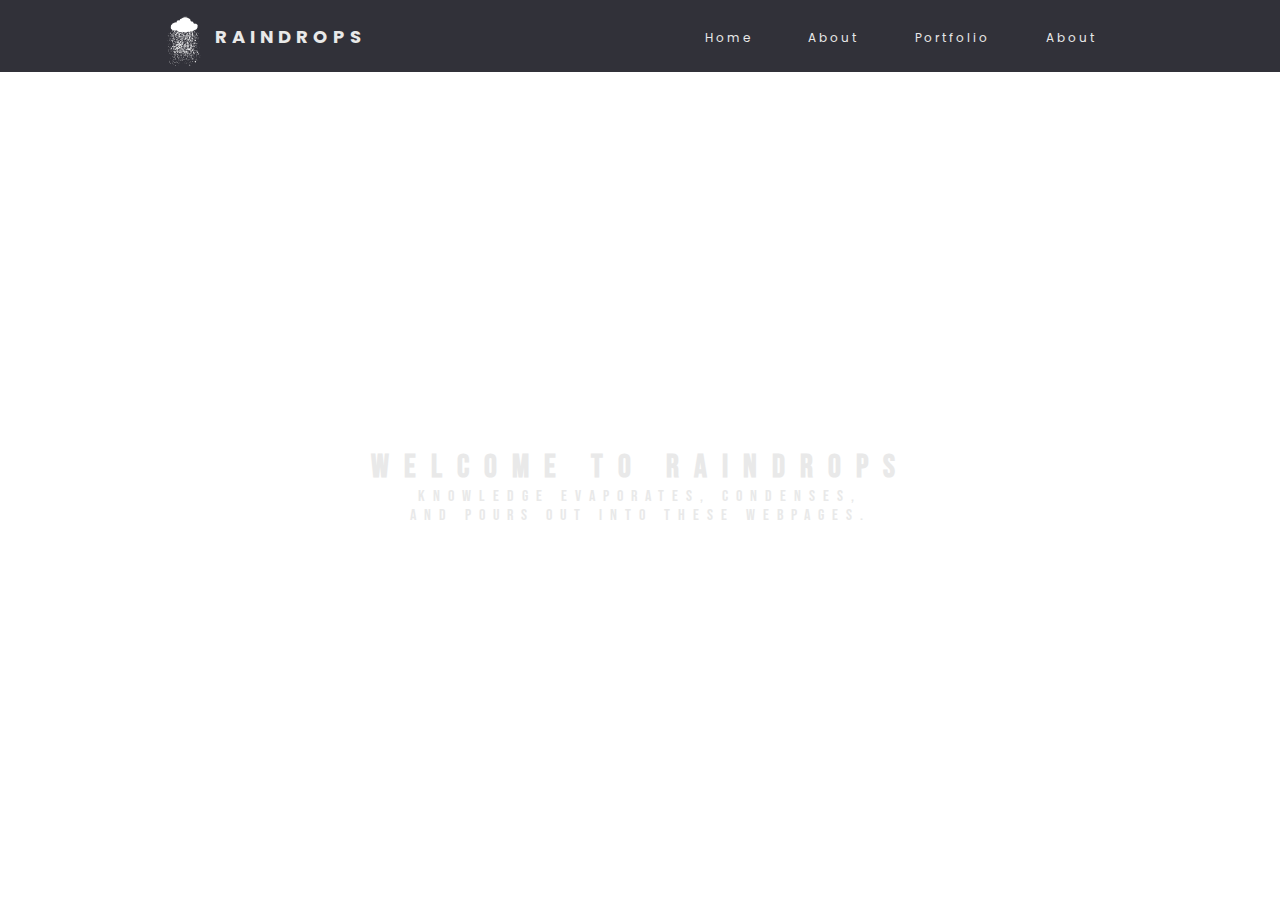
==== index.html @ a64c2dbc "update: context" ====
<!DOCTYPE html>
<html lang="en">

<head>
    <meta charset="UTF-8">
    <meta http-equiv="X-UA-Compatible" content="IE=edge">
    <meta name="viewport" content="width=device-width, initial-scale=1.0">
    <link href="https://fonts.googleapis.com/css2?family=Poppins:wght@300&family=Raleway:wght@300&display=swap" rel="stylesheet">
    <link href="https://fonts.googleapis.com/css2?family=Bebas+Neue&family=Poppins:wght@300&family=Raleway:wght@300&display=swap" rel="stylesheet">
    <link rel="stylesheet" href="css/style.css">
    <title>Home</title>
</head>

<body>
    <nav>
        <div class="logo">
            <img class="img-logo" src="images/logo.png" alt="Raindrop's logo">
            <h4>raindrops</h4>
        </div>
        
        <ul class="nav-links">
            <li><a href="#">Home</a></li>
            <li><a href="#">About</a></li>
            <li><a href="#">Portfolio</a></li>
            <li><a href="#">About</a></li>
        </ul>

        <div class="burger">
            <div class="line1"></div>
            <div class="line2"></div>
            <div class="line3"></div>
        </div>
    </nav>

    <div class="bg">
        <div class="context">
            <h1>Welcome to raindrops</h1>
            <p>knowledge evaporates, condenses, <br> and pours out into these webpages.</p>
        </div>
    </div>

    <script src="js/app.js"></script>
</body>
</html>
---- css/style.css ----
* {
    margin: 0px;
    padding: 0px;
    box-sizing: border-box;
}
body {
    background-color: white;
}

nav {
    display: flex;    
    justify-content: space-around;
    align-items: center;
    min-height: 8vh;
    background-color: #313139;
    font-family: 'Poppins', sans-serif;
}
.logo {
    color: rgb(233, 233, 233);
    text-transform: uppercase;
    letter-spacing: 5px;
    font-size: 18px;
    display: flex;    
    align-items: center;    
}
.img-logo {
    width: 60px;
    /* padding: 10px; */
}
.nav-links {
    display: flex;    
    justify-content: space-around;
    width: 35%;
}
.nav-links li {
    list-style: none;
}
.nav-links a {    
    color: rgb(233, 233, 233);
    text-decoration: none;
    letter-spacing: 3px;
    font-size: 12px;
}

.burger {
    display: none;
}

.burger div{
    width: 25px;
    height: 3px;
    margin: 5px;
    background-color: rgb(233, 233, 233);
    transition: all 0.3s ease;
}

.bg {
    background-image: url('https://images.unsplash.com/photo-1453728013993-6d66e9c9123a?ixlib=rb-1.2.1&ixid=MnwxMjA3fDB8MHxzZWFyY2h8M3x8Zm9jdXN8ZW58MHx8MHx8&w=1000&q=80');
    width: 100%;
    min-height: 92vh;
    background-repeat: no-repeat;
    background-position: center;
    background-size: cover;  
    
    display: grid;
    justify-content: center;
    align-items: center;
}
.context {
    color: rgb(233, 233, 233);
    font-family: 'Bebas Neue', cursive;
}
.context p, .context h1 {
    text-align: center;
}
.context h1 {
    letter-spacing: 15px;
}
.context p {
    letter-spacing: 8px;
}


@media screen and (max-width: 1024px) {
    .nav-links {
        width: 50%;
    }
}


@media screen and (max-width: 768px) {
    body {
        overflow-x: hidden;
    }
    .nav-links {
        position: absolute;
        right: 0;
        height: 92vh;
        top: 8vh;
        background-color: #313139;
        display: none;
        flex-direction: column;
        align-items: center;
        width: 100%;
        transform: translateX(100%);
        transition: all 0.5s ease-in;
    }
    .nav-links li {
        opacity: 0;
    }
    .burger {
        display: block;
        cursor: pointer;
    }
    
}

@media screen and  (max-width: 307px) {
    .context h1 {
        font-size: 23px;
        letter-spacing: 5px;
    }
    .context p {
        font-size: 13px;
        letter-spacing: 3px;
    }
}

.nav-active {
    transform: translateX(0%);
    display: flex;
}

@keyframes navLinkFade {
    from {
        opacity: 0;
        transform: translateX(100px);
    }
    to {
        opacity: 1;
        transform: translateX(0px);
    }
}

.toggle .line1 {
    transform: rotate(-45deg) translate(-5px, 6px);
}
.toggle .line2 {
    opacity: 0;
}
.toggle .line3 {
    transform: rotate(45deg) translate(-5px, -6px);
}
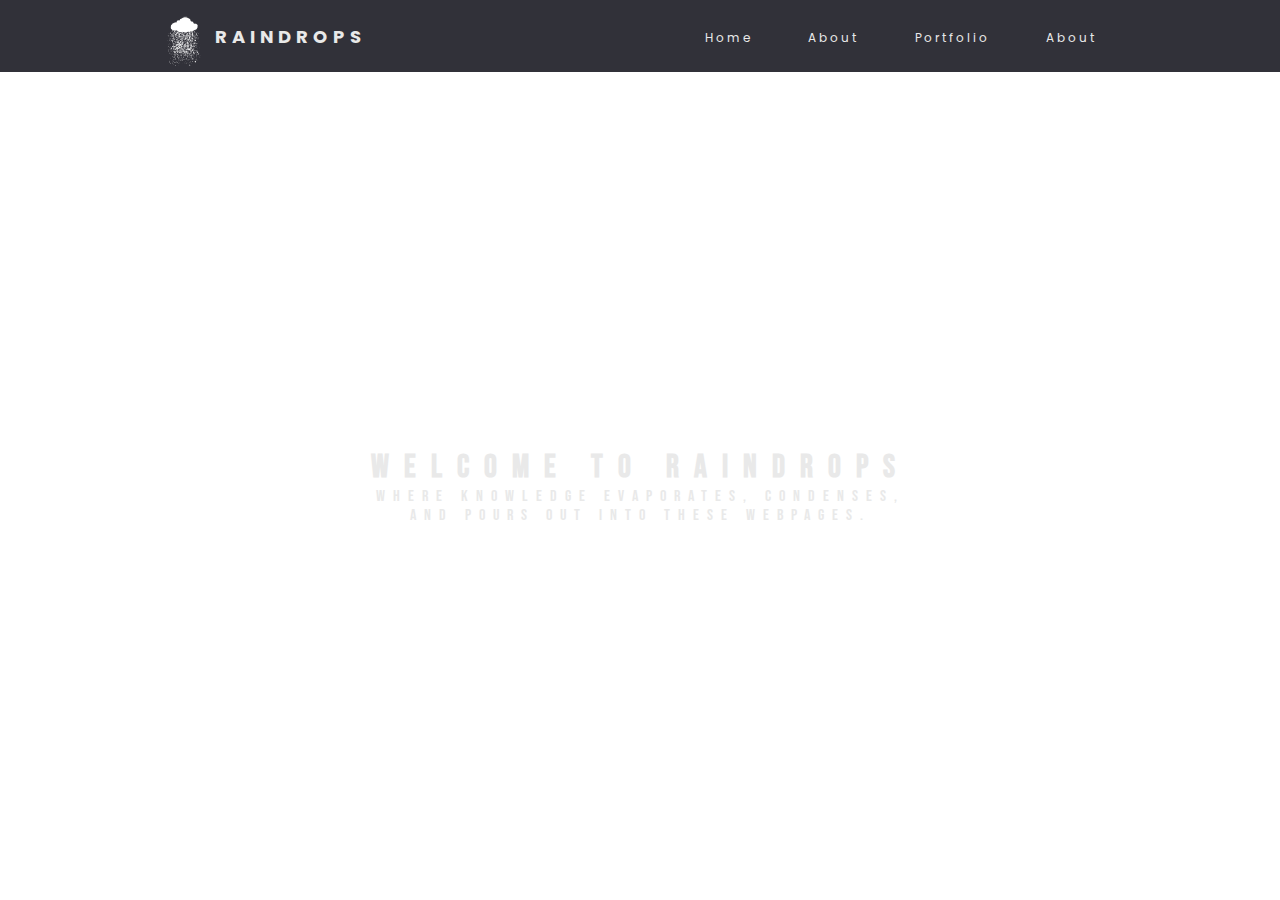
==== commit 85f76037: "added word" ====
--- a/index.html
+++ b/index.html
@@ -35,7 +35,7 @@
     <div class="bg">
         <div class="context">
             <h1>Welcome to raindrops</h1>
-            <p>knowledge evaporates, condenses, <br> and pours out into these webpages.</p>
+            <p>where knowledge evaporates, condenses, <br> and pours out into these webpages.</p>
         </div>
     </div>
 
--- a/css/style.css
+++ b/css/style.css
@@ -115,7 +115,7 @@
     
 }
 
-@media screen and  (max-width: 307px) {
+@media screen and  (max-width: 550px) {
     .context h1 {
         font-size: 23px;
         letter-spacing: 5px;
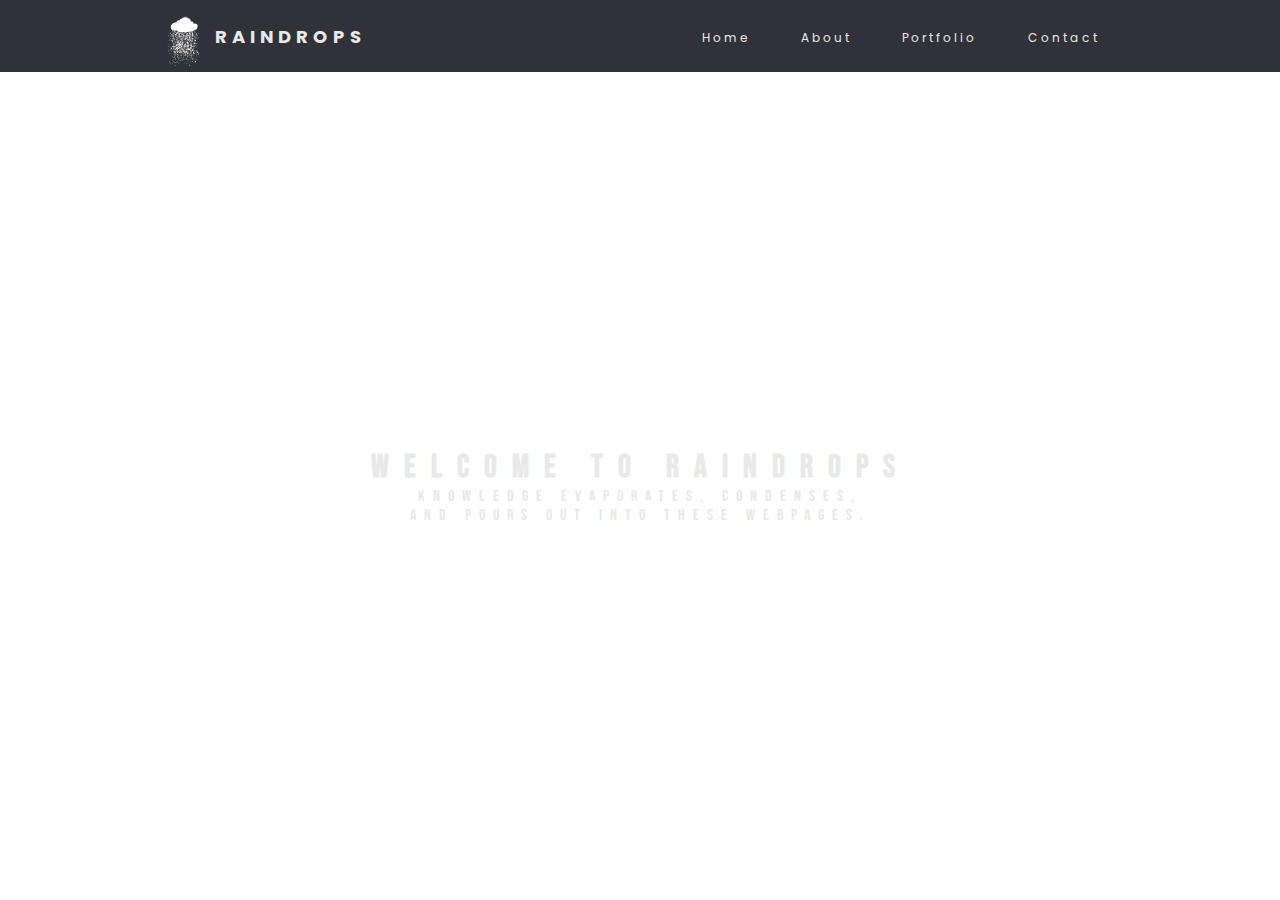
==== commit dab16b4b: "minor update" ====
--- a/index.html
+++ b/index.html
@@ -22,7 +22,7 @@
             <li><a href="#">Home</a></li>
             <li><a href="#">About</a></li>
             <li><a href="#">Portfolio</a></li>
-            <li><a href="#">About</a></li>
+            <li><a href="#">Contact</a></li>
         </ul>
 
         <div class="burger">
@@ -35,7 +35,7 @@
     <div class="bg">
         <div class="context">
             <h1>Welcome to raindrops</h1>
-            <p>where knowledge evaporates, condenses, <br> and pours out into these webpages.</p>
+            <p>knowledge evaporates, condenses, <br> and pours out into these webpages.</p>
         </div>
     </div>
 
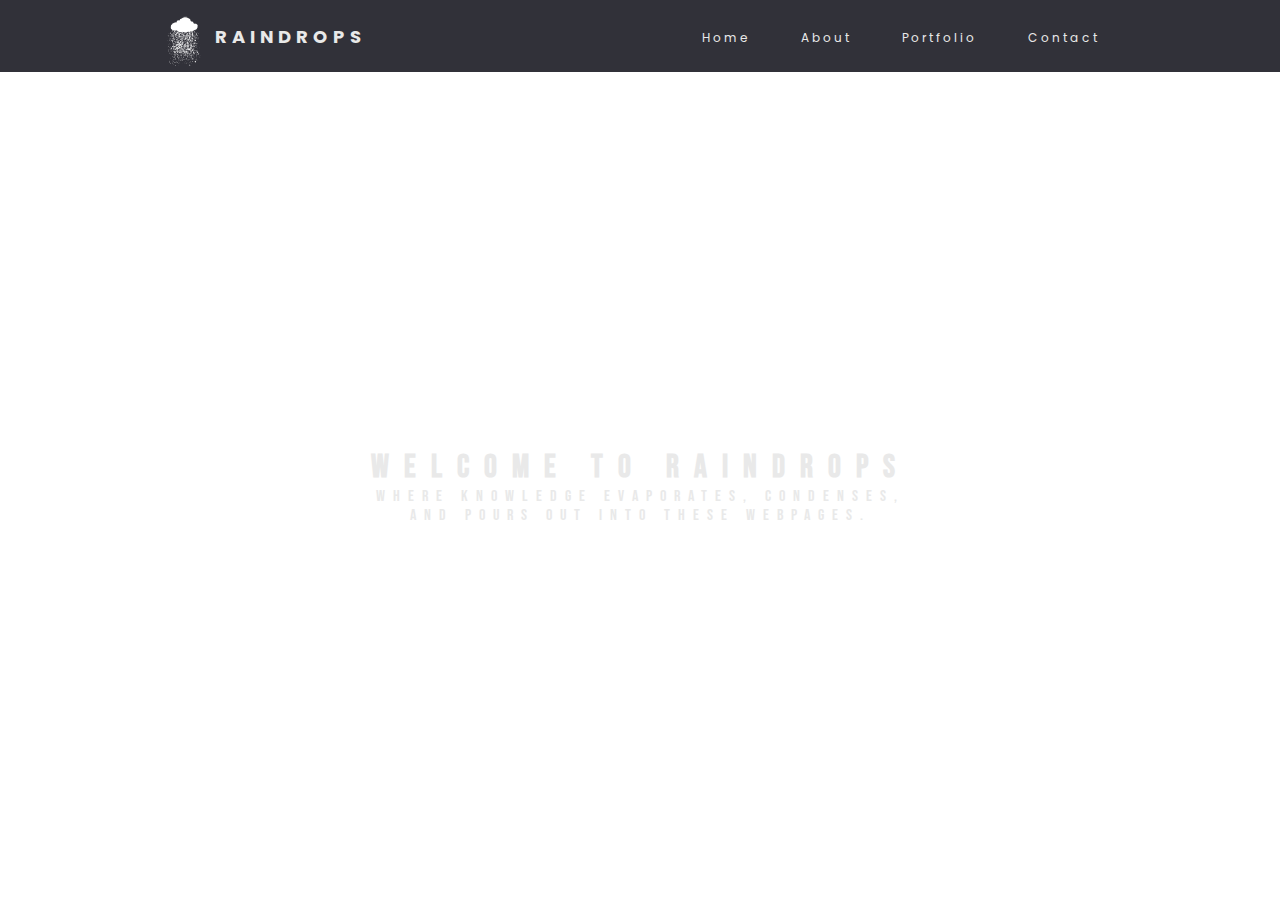
==== commit 0a7f293b: "Merge branch 'main' of https://github.com/yboweb/yboweb.github.io" ====
--- a/index.html
+++ b/index.html
@@ -35,7 +35,7 @@
     <div class="bg">
         <div class="context">
             <h1>Welcome to raindrops</h1>
-            <p>knowledge evaporates, condenses, <br> and pours out into these webpages.</p>
+            <p>where knowledge evaporates, condenses, <br> and pours out into these webpages.</p>
         </div>
     </div>
 
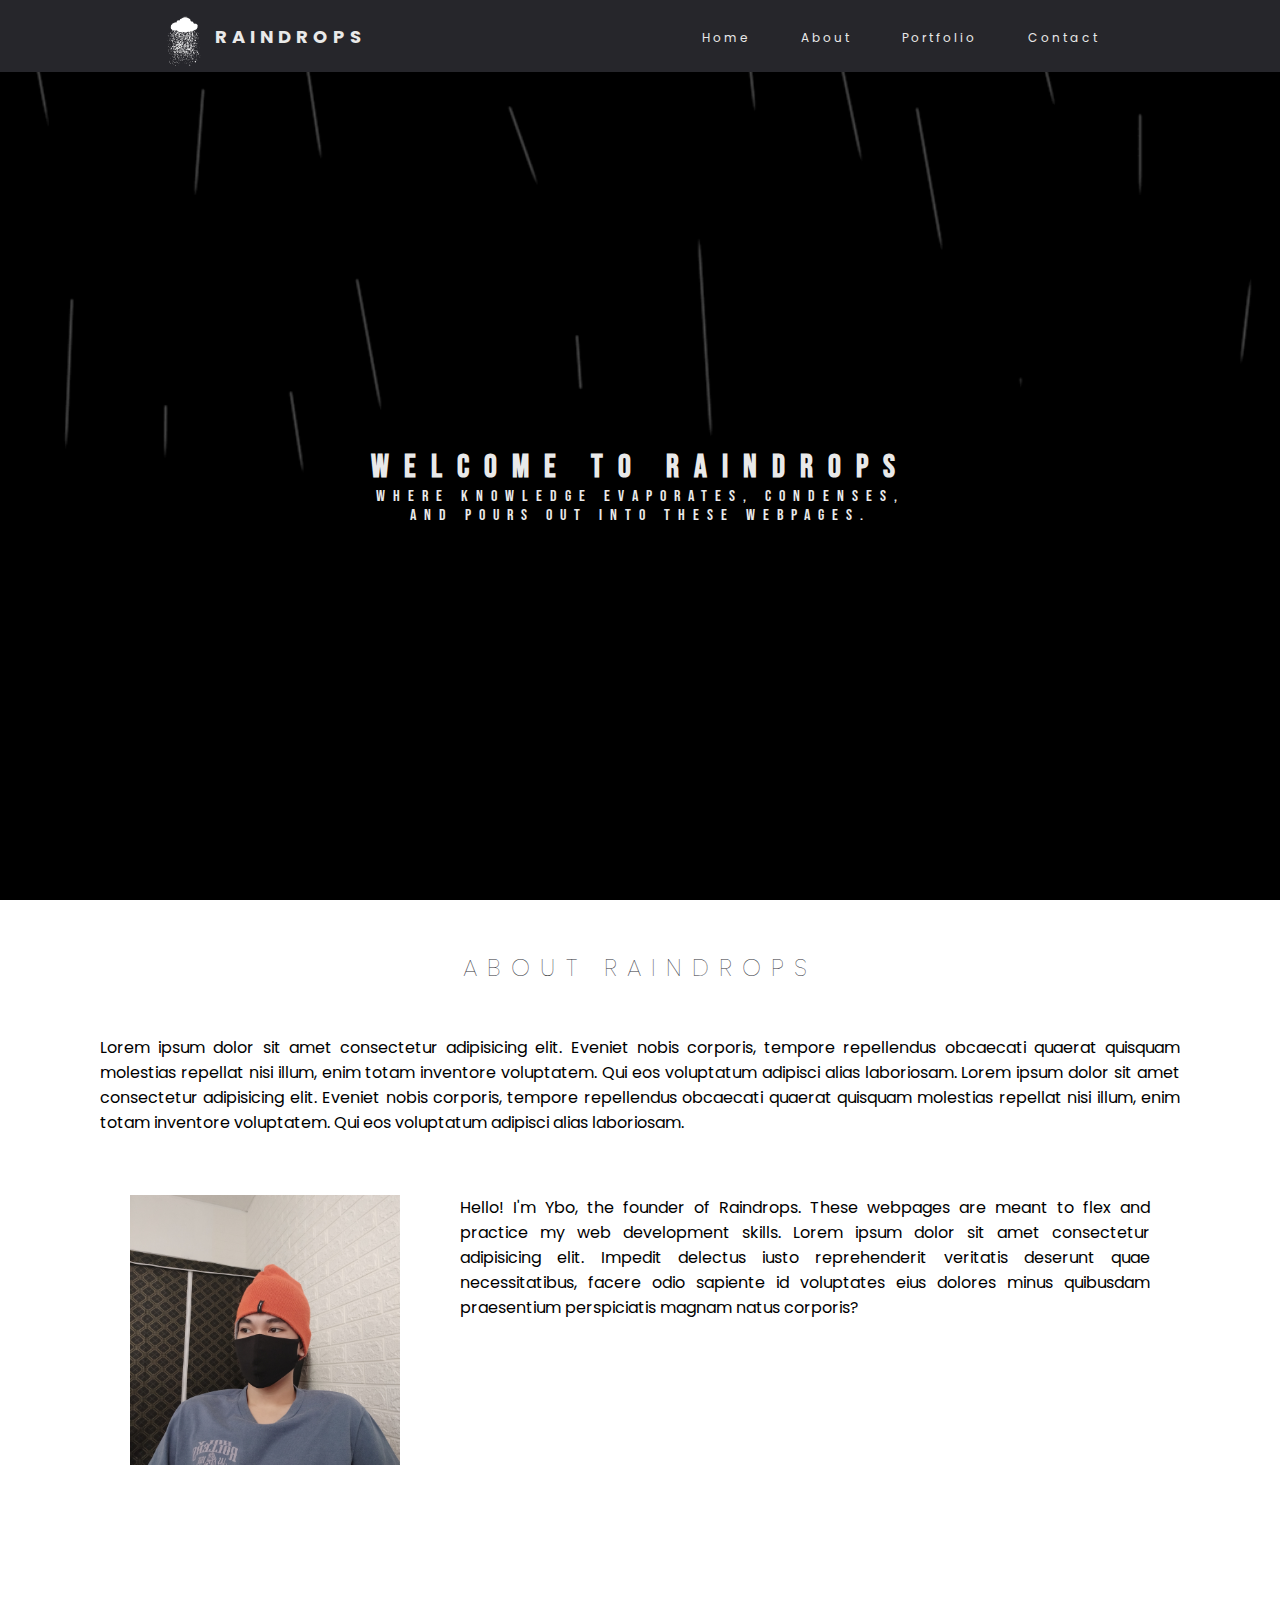
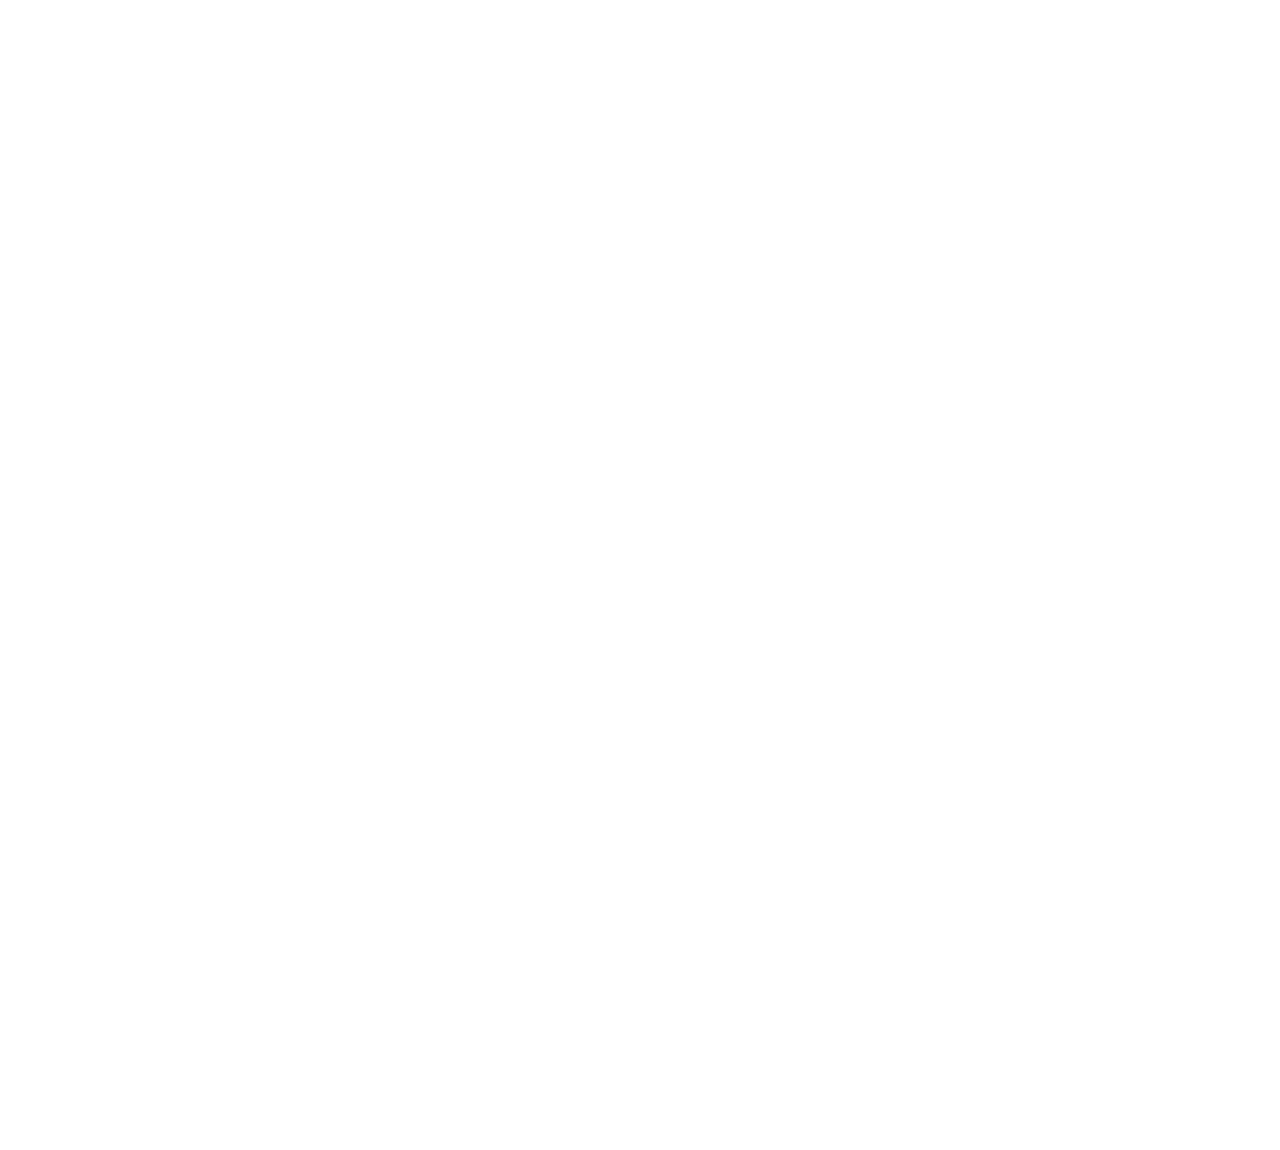
==== commit 98a39b2c: "about block implemented" ====
--- a/index.html
+++ b/index.html
@@ -19,10 +19,10 @@
         </div>
         
         <ul class="nav-links">
-            <li><a href="#">Home</a></li>
-            <li><a href="#">About</a></li>
-            <li><a href="#">Portfolio</a></li>
-            <li><a href="#">Contact</a></li>
+            <li><a href="#home">Home</a></li>
+            <li><a href="#about">About</a></li>
+            <li><a href="#portfolio">Portfolio</a></li>
+            <li><a href="#contact">Contact</a></li>
         </ul>
 
         <div class="burger">
@@ -31,14 +31,38 @@
             <div class="line3"></div>
         </div>
     </nav>
-
-    <div class="bg">
-        <div class="context">
+    
+    <div class="parallax home">
+        <div class="context-home">
             <h1>Welcome to raindrops</h1>
             <p>where knowledge evaporates, condenses, <br> and pours out into these webpages.</p>
         </div>
     </div>
 
+    <div class="about">
+        <div class="context-about">
+            <h2>about raindrops</h2>
+            <div class="context-about-div1">
+                <p>
+                    Lorem ipsum dolor sit amet consectetur adipisicing elit. Eveniet nobis corporis, tempore repellendus obcaecati quaerat quisquam molestias repellat nisi illum, enim totam inventore voluptatem. Qui eos voluptatum adipisci alias laboriosam.
+                    Lorem ipsum dolor sit amet consectetur adipisicing elit. Eveniet nobis corporis, tempore repellendus obcaecati quaerat quisquam molestias repellat nisi illum, enim totam inventore voluptatem. Qui eos voluptatum adipisci alias laboriosam.
+                </p>
+            </div>
+            <div class="context-about-div2">
+                <img src="images/ybo.jpg" alt="">
+                <p>
+                    Hello! I'm Ybo, the founder of Raindrops. These webpages are meant to flex and practice my web development skills.
+                    Lorem ipsum dolor sit amet consectetur adipisicing elit. Impedit delectus iusto reprehenderit veritatis deserunt quae necessitatibus, facere odio sapiente id voluptates eius dolores minus quibusdam praesentium perspiciatis magnam natus corporis?
+                </p>
+            </div>
+        </div>
+    </div>
+
+    <div class="portfolio">
+        <div class="parallax p-image"></div>
+    </div>
+
+
     <script src="js/app.js"></script>
 </body>
 </html>
--- a/css/style.css
+++ b/css/style.css
@@ -12,7 +12,7 @@
     justify-content: space-around;
     align-items: center;
     min-height: 8vh;
-    background-color: #313139;
+    background-color: #26262b;
     font-family: 'Poppins', sans-serif;
 }
 .logo {
@@ -25,7 +25,6 @@
 }
 .img-logo {
     width: 60px;
-    /* padding: 10px; */
 }
 .nav-links {
     display: flex;    
@@ -54,36 +53,99 @@
     transition: all 0.3s ease;
 }
 
-.bg {
-    background-image: url('https://images.unsplash.com/photo-1453728013993-6d66e9c9123a?ixlib=rb-1.2.1&ixid=MnwxMjA3fDB8MHxzZWFyY2h8M3x8Zm9jdXN8ZW58MHx8MHx8&w=1000&q=80');
-    width: 100%;
-    min-height: 92vh;
+.parallax {
     background-repeat: no-repeat;
     background-position: center;
     background-size: cover;  
+    background-attachment: fixed;
+}
+
+
+.home {
+    background-image: url(../images/raining.gif);
+    min-height: 92vh;
     
     display: grid;
     justify-content: center;
     align-items: center;
 }
-.context {
+.context-home {
     color: rgb(233, 233, 233);
     font-family: 'Bebas Neue', cursive;
 }
-.context p, .context h1 {
+.context-home p, .context-home h1 {
     text-align: center;
-}
-.context h1 {
+    text-shadow: 0 1px 0 rgba(0, 0, 0, 0.4);
+}
+.context-home h1 {
     letter-spacing: 15px;
 }
-.context p {
+.context-home p {
     letter-spacing: 8px;
+}
+
+
+.about {
+    min-height: 100vh;
+    font-family: 'Poppins', sans-serif;
+}
+.context-about h2 {
+    letter-spacing: 10px;
+    font-weight: 100;
+    text-transform: uppercase;
+    margin: 50px;
+    color: #313139;
+    text-align: center;
+}
+.context-about div {
+    margin: 10px 400px 30px 400px;
+    text-align: justify;
+
+    display: flex;
+    justify-content: space-around;
+}
+.context-about-div2 img{
+    height: 30vh;
+}
+.context-about-div2 img, .context-about-div2 p {
+    margin: 30px;
+}
+
+
+.portfolio {
+    min-height: 100vh;
+}
+.portfolio .p-image {
+    background-image: url(../images/ybo.jpg);
+    min-height: 30vh;
+
+}
+
+
+@media screen and  (max-width: 1500px) {
+    .context-about div {
+        margin: 10px 250px 30px 250px;
+    }
+}
+
+
+@media screen and (max-width: 1280px) {
+    .context-about div {
+        margin: 10px 100px 30px 100px;
+    }
 }
 
 
 @media screen and (max-width: 1024px) {
     .nav-links {
         width: 50%;
+    }
+}
+
+
+@media screen and (max-width: 900px) {
+    .context-about div {
+        margin: 10px 50px 10px 50px;
     }
 }
 
@@ -112,19 +174,34 @@
         display: block;
         cursor: pointer;
     }
-    
-}
+
+    .context-about div {
+        display: grid;
+        justify-content: center;
+    }
+    .about .context-about-div1{
+        display: none;
+    }
+
+    .context-about-div2 img{
+        display: block;
+        margin-left: auto;
+        margin-right: auto;
+    }
+}
+
 
 @media screen and  (max-width: 550px) {
-    .context h1 {
+    .context-home h1 {
         font-size: 23px;
         letter-spacing: 5px;
     }
-    .context p {
+    .context-home p {
         font-size: 13px;
         letter-spacing: 3px;
     }
 }
+
 
 .nav-active {
     transform: translateX(0%);
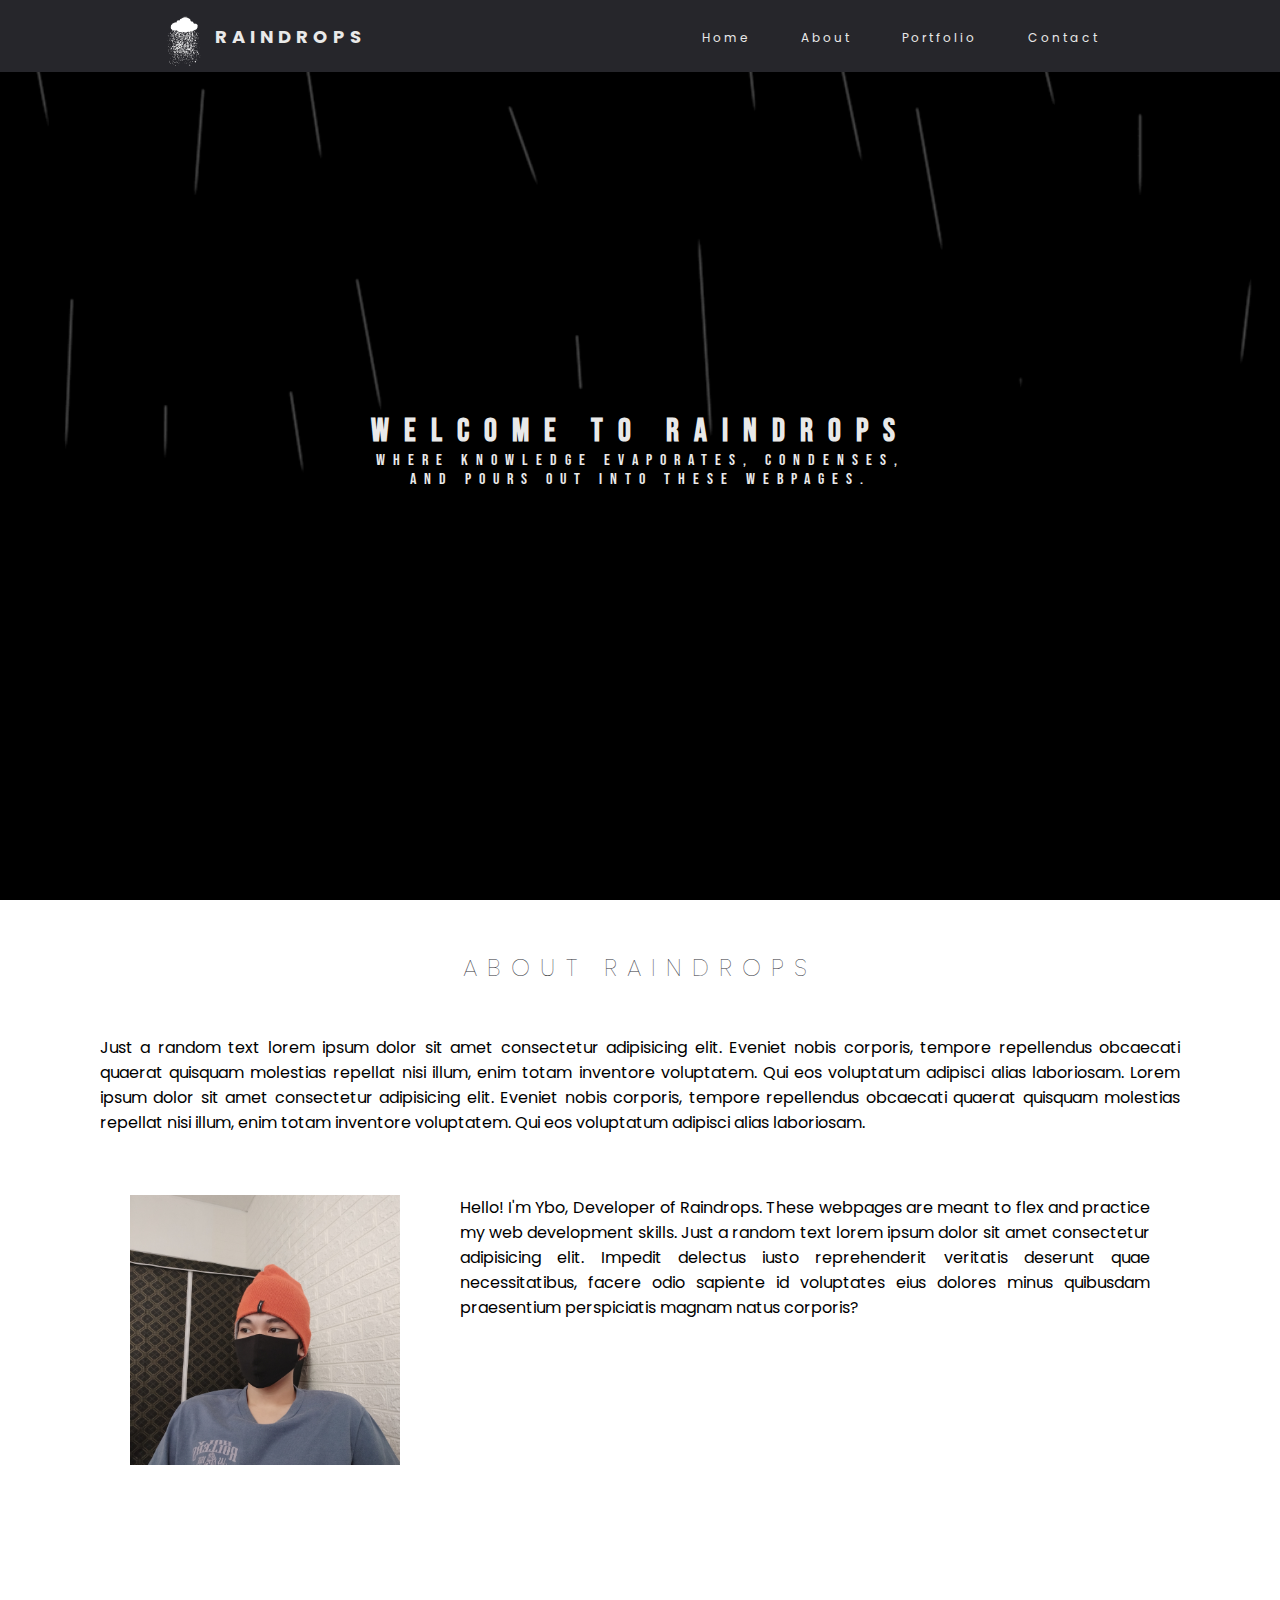
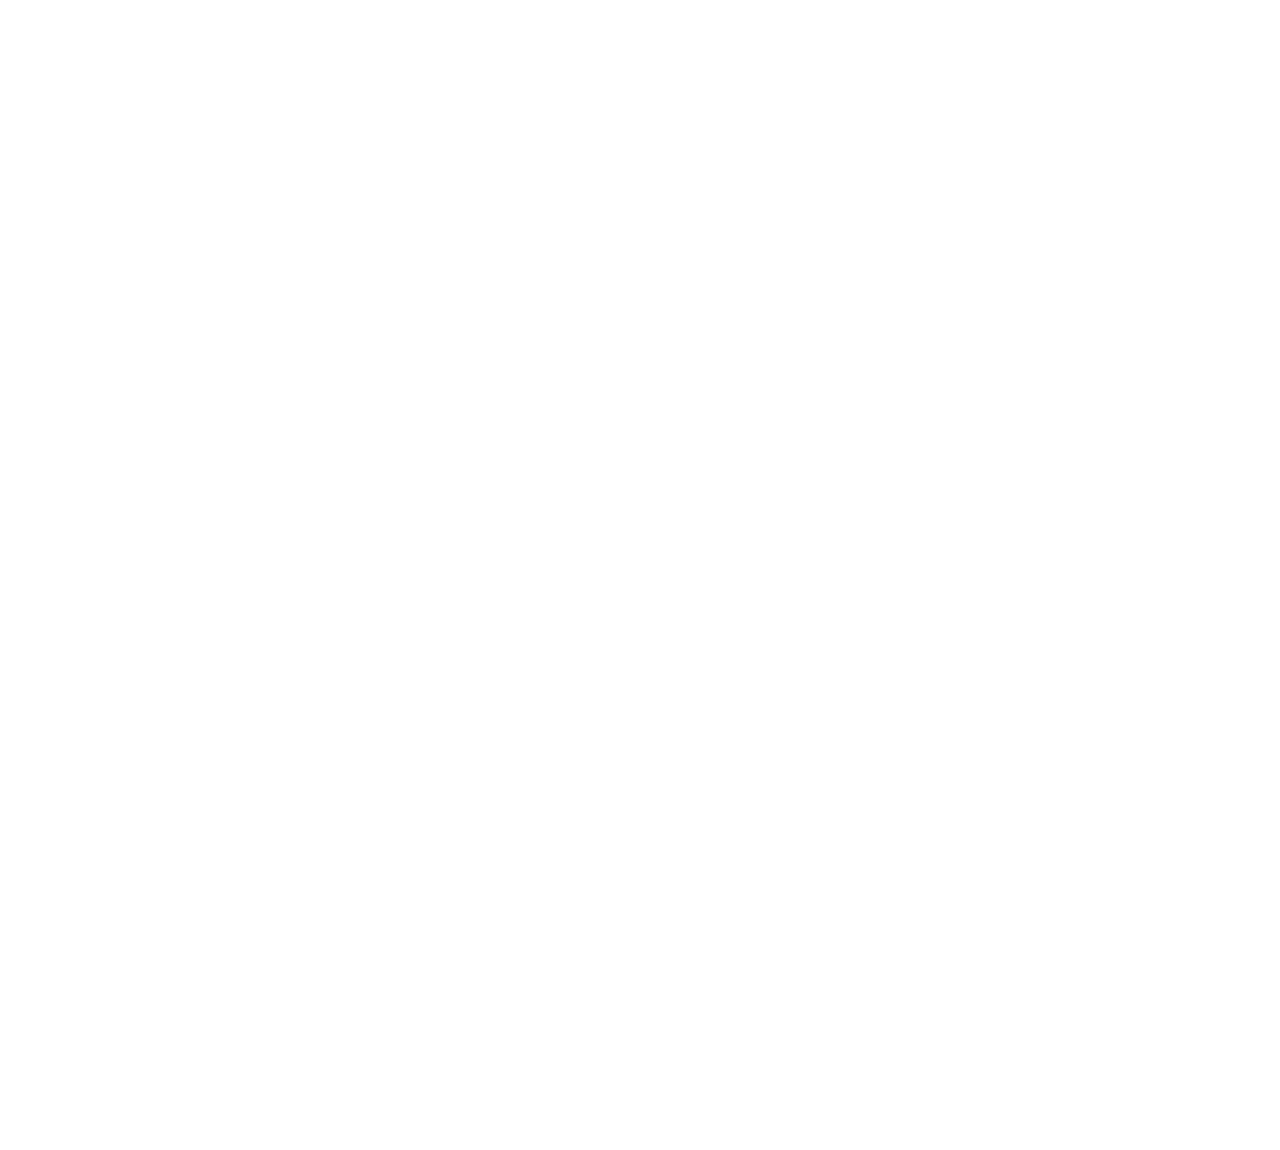
==== commit 461ad630: "update" ====
--- a/index.html
+++ b/index.html
@@ -8,6 +8,7 @@
     <link href="https://fonts.googleapis.com/css2?family=Poppins:wght@300&family=Raleway:wght@300&display=swap" rel="stylesheet">
     <link href="https://fonts.googleapis.com/css2?family=Bebas+Neue&family=Poppins:wght@300&family=Raleway:wght@300&display=swap" rel="stylesheet">
     <link rel="stylesheet" href="css/style.css">
+    <link rel="icon" type="image/x-icon" href="images/ybo-logo.png">
     <title>Home</title>
 </head>
 
@@ -32,33 +33,33 @@
         </div>
     </nav>
     
-    <div class="parallax home">
+    <div class="parallax home" id="home">
         <div class="context-home">
             <h1>Welcome to raindrops</h1>
             <p>where knowledge evaporates, condenses, <br> and pours out into these webpages.</p>
         </div>
     </div>
 
-    <div class="about">
+    <div class="about" id="about">
         <div class="context-about">
             <h2>about raindrops</h2>
             <div class="context-about-div1">
                 <p>
-                    Lorem ipsum dolor sit amet consectetur adipisicing elit. Eveniet nobis corporis, tempore repellendus obcaecati quaerat quisquam molestias repellat nisi illum, enim totam inventore voluptatem. Qui eos voluptatum adipisci alias laboriosam.
+                    Just a random text lorem ipsum dolor sit amet consectetur adipisicing elit. Eveniet nobis corporis, tempore repellendus obcaecati quaerat quisquam molestias repellat nisi illum, enim totam inventore voluptatem. Qui eos voluptatum adipisci alias laboriosam.
                     Lorem ipsum dolor sit amet consectetur adipisicing elit. Eveniet nobis corporis, tempore repellendus obcaecati quaerat quisquam molestias repellat nisi illum, enim totam inventore voluptatem. Qui eos voluptatum adipisci alias laboriosam.
                 </p>
             </div>
             <div class="context-about-div2">
-                <img src="images/ybo.jpg" alt="">
+                <img src="images/ybo.jpg" alt="ybo's image" title="ybo, developer of raindrops">
                 <p>
-                    Hello! I'm Ybo, the founder of Raindrops. These webpages are meant to flex and practice my web development skills.
-                    Lorem ipsum dolor sit amet consectetur adipisicing elit. Impedit delectus iusto reprehenderit veritatis deserunt quae necessitatibus, facere odio sapiente id voluptates eius dolores minus quibusdam praesentium perspiciatis magnam natus corporis?
+                    Hello! I'm Ybo, Developer of Raindrops. These webpages are meant to flex and practice my web development skills.
+                    Just a random text lorem ipsum dolor sit amet consectetur adipisicing elit. Impedit delectus iusto reprehenderit veritatis deserunt quae necessitatibus, facere odio sapiente id voluptates eius dolores minus quibusdam praesentium perspiciatis magnam natus corporis?
                 </p>
             </div>
         </div>
     </div>
 
-    <div class="portfolio">
+    <div class="portfolio" id="portfolio">        
         <div class="parallax p-image"></div>
     </div>
 
--- a/css/style.css
+++ b/css/style.css
@@ -14,6 +14,9 @@
     min-height: 8vh;
     background-color: #26262b;
     font-family: 'Poppins', sans-serif;
+
+    position: fixed;
+    width: 100%;
 }
 .logo {
     color: rgb(233, 233, 233);
@@ -63,7 +66,7 @@
 
 .home {
     background-image: url(../images/raining.gif);
-    min-height: 92vh;
+    min-height: 100vh;
     
     display: grid;
     justify-content: center;
@@ -227,4 +230,4 @@
 }
 .toggle .line3 {
     transform: rotate(45deg) translate(-5px, -6px);
-}+}
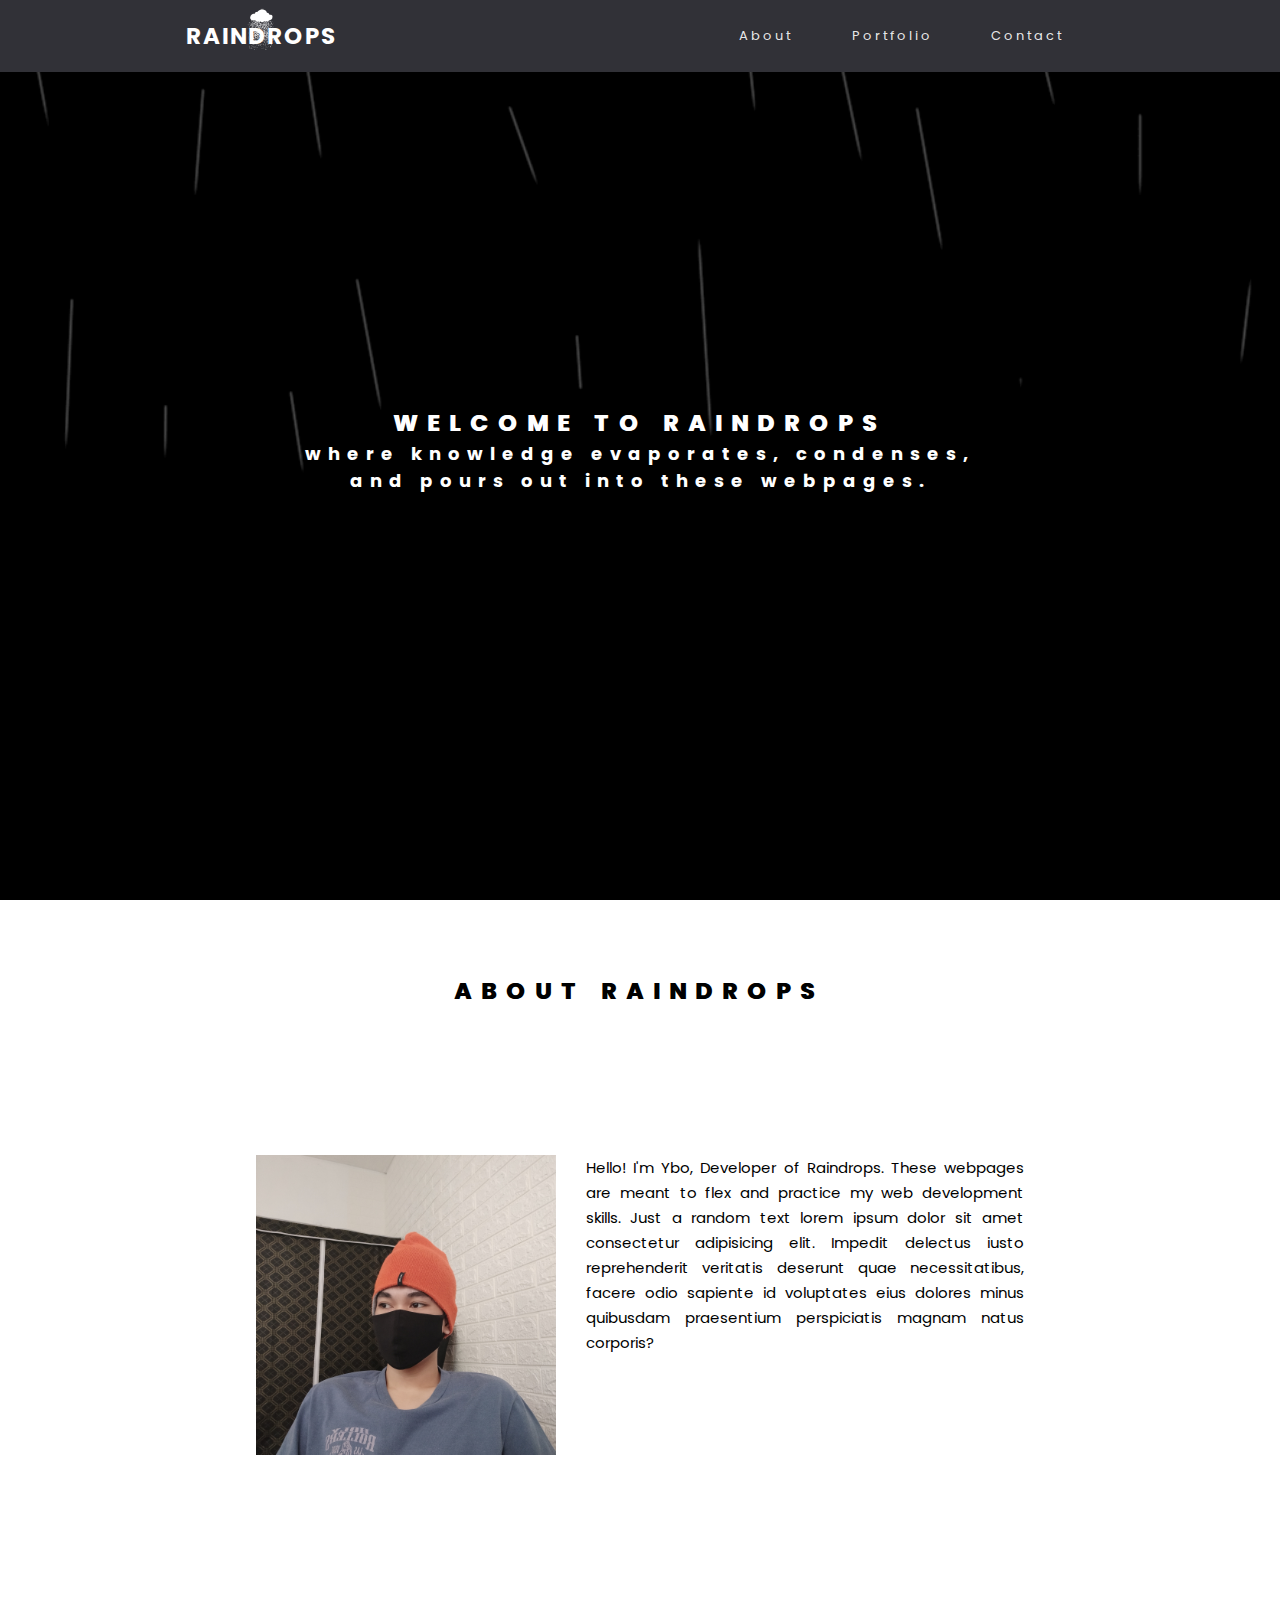
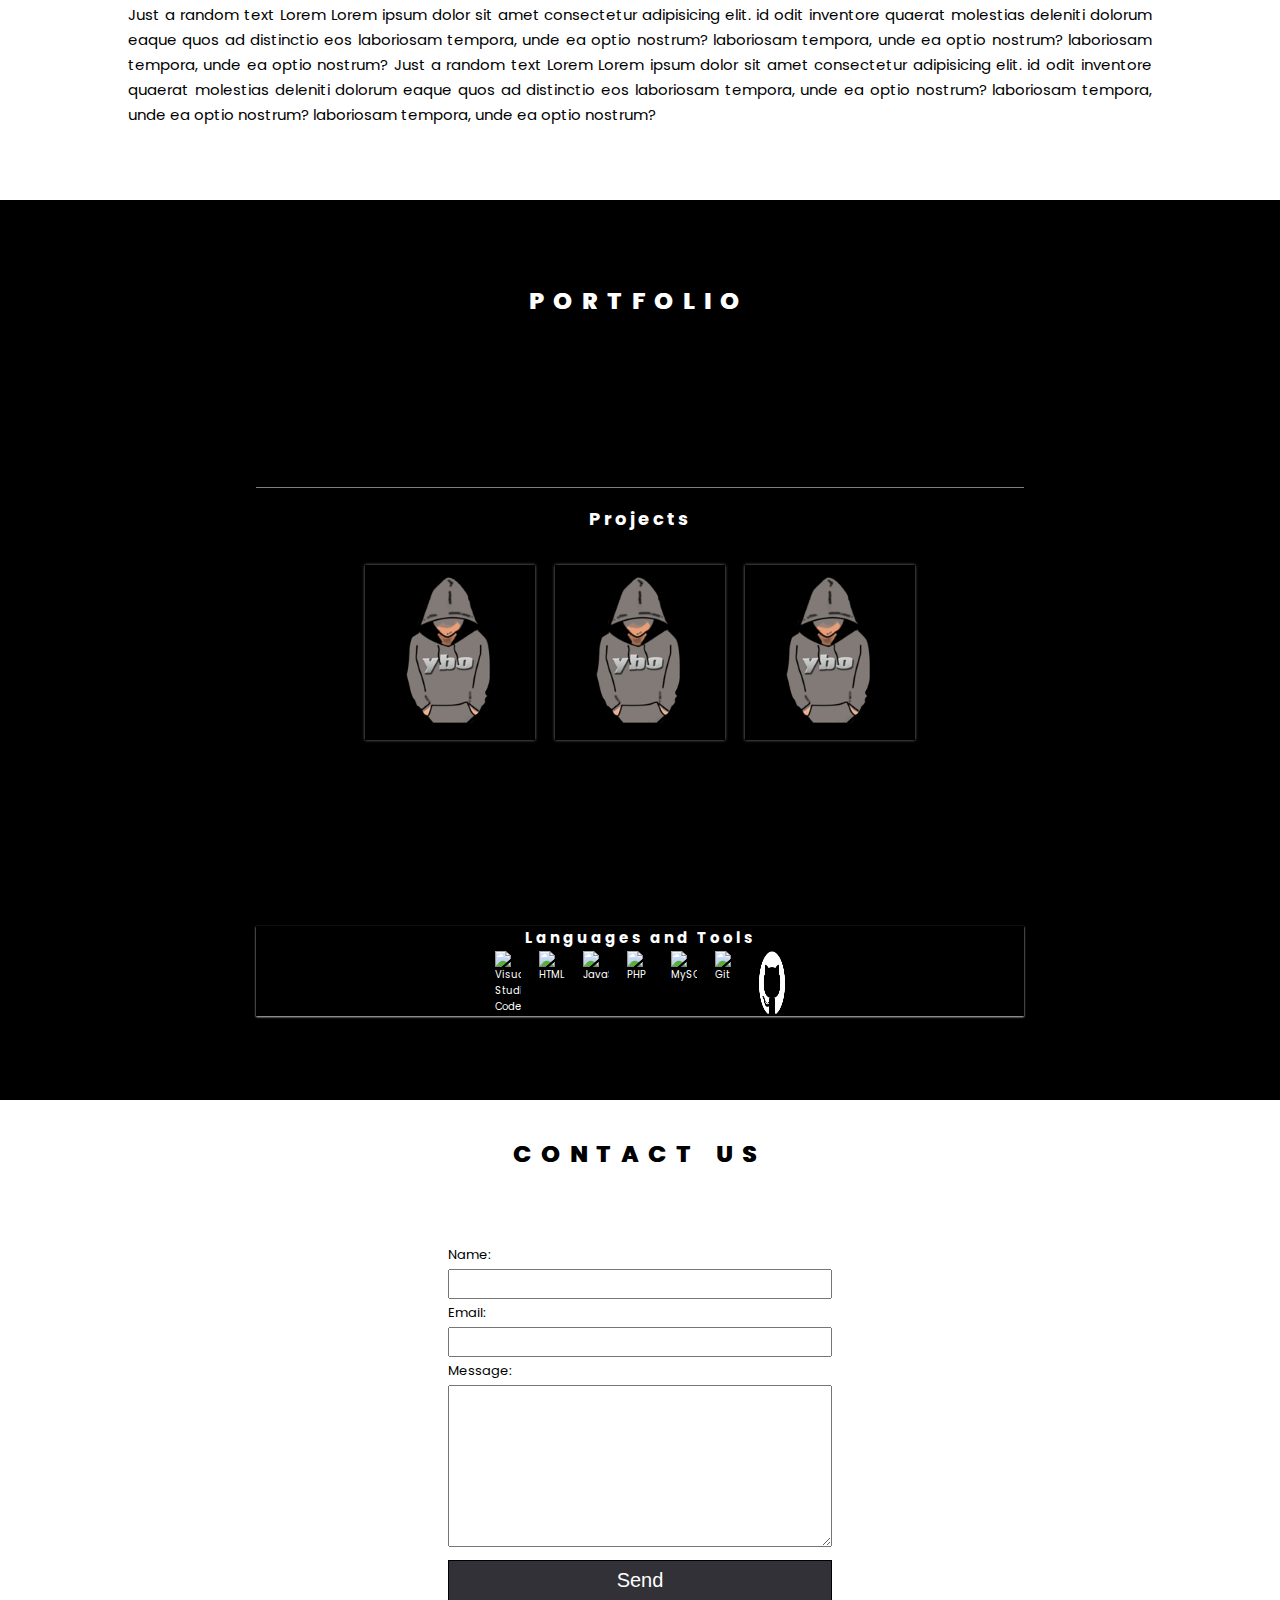
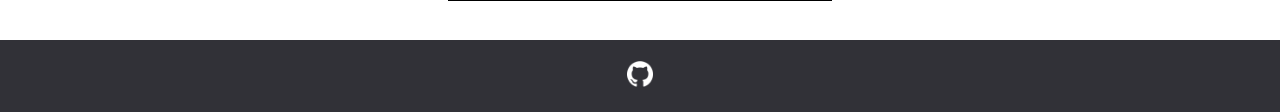
==== commit ac2891f2: "Big update" ====
--- a/index.html
+++ b/index.html
@@ -1,69 +1,128 @@
 <!DOCTYPE html>
-<html lang="en">
+<html lang="en-US">
+    <head>
+        <meta charset="utf-8" />
+        <meta name="author" content="Ybo" />
+        <meta name="description" content="Hello! Raindrop's webpages can be found here. 
+        Where knowledge evaporates, condenses, and pours out into these webpages." />
+        <meta name="viewport" content="width=device-width, initial-scale=1.0" />
+        <link rel="icon" href="img/ybo-logo.png" type="image/png" />
+        <link href="https://fonts.googleapis.com/css2?family=Bebas+Neue&family=Poppins:wght@300&family=Raleway:wght@300&display=swap" rel="stylesheet">
+        <link rel="stylesheet" href="css/style.css" />
+        <title>Raindrops</title>
+    </head>
+    <body>
+        <header>
+            <nav>
+                <div class="logo">
+                    <img src="img/logo.png" width="50px" alt="raindrops logo" />
+                    <h1>RAINDROPS</h1>
+                </div>
+                <ul class="nav-links">
+                    <li><a href="#about-section">About</a></li>
+                    <li><a href="#portfolio-section">Portfolio</a></li>
+                    <li><a href="#contact-section">Contact</a></li>
+                </ul>
+                <div class="burger">
+                    <div class="line1"></div>
+                    <div class="line2"></div>
+                    <div class="line3"></div>
+                </div>
+            </nav>
+        </header>
 
-<head>
-    <meta charset="UTF-8">
-    <meta http-equiv="X-UA-Compatible" content="IE=edge">
-    <meta name="viewport" content="width=device-width, initial-scale=1.0">
-    <link href="https://fonts.googleapis.com/css2?family=Poppins:wght@300&family=Raleway:wght@300&display=swap" rel="stylesheet">
-    <link href="https://fonts.googleapis.com/css2?family=Bebas+Neue&family=Poppins:wght@300&family=Raleway:wght@300&display=swap" rel="stylesheet">
-    <link rel="stylesheet" href="css/style.css">
-    <link rel="icon" type="image/x-icon" href="images/ybo-logo.png">
-    <title>Home</title>
-</head>
+        <section class="intro-section">
+            <h1>welcome to raindrops</h1>
+            <h2>
+                where knowledge evaporates, condenses,<br/>
+                and pours out into these webpages.
+            </h2>
+        </section>
 
-<body>
-    <nav>
-        <div class="logo">
-            <img class="img-logo" src="images/logo.png" alt="Raindrop's logo">
-            <h4>raindrops</h4>
-        </div>
-        
-        <ul class="nav-links">
-            <li><a href="#home">Home</a></li>
-            <li><a href="#about">About</a></li>
-            <li><a href="#portfolio">Portfolio</a></li>
-            <li><a href="#contact">Contact</a></li>
-        </ul>
+        <section class="about-section" id="about-section">
+            <header>
+                <h1>About Raindrops</h1>
+            </header>
+            <div>
+                <img src="img/ybo.jpg" width="300px" height="300px" alt="picture of ybo(The developer of raindrops)" />
+                <p>
+                    Hello! I'm Ybo, Developer of Raindrops. 
+                    These webpages are meant to flex and practice my web development skills. 
+                    Just a random text lorem ipsum dolor sit amet consectetur adipisicing elit. 
+                    Impedit delectus iusto reprehenderit veritatis deserunt quae necessitatibus, 
+                    facere odio sapiente id voluptates eius dolores minus quibusdam praesentium 
+                    perspiciatis magnam natus corporis?
+                </p>                             
+            </div>
+            <p>
+                Just a random text Lorem Lorem ipsum dolor sit amet consectetur adipisicing elit. 
+                id odit inventore quaerat molestias deleniti dolorum eaque quos ad distinctio eos 
+                laboriosam tempora, unde ea optio nostrum? laboriosam tempora, unde ea optio nostrum?
+                laboriosam tempora, unde ea optio nostrum?
+                Just a random text Lorem Lorem ipsum dolor sit amet consectetur adipisicing elit. 
+                id odit inventore quaerat molestias deleniti dolorum eaque quos ad distinctio eos 
+                laboriosam tempora, unde ea optio nostrum? laboriosam tempora, unde ea optio nostrum?
+                laboriosam tempora, unde ea optio nostrum?
+            </p>   
+        </section>
 
-        <div class="burger">
-            <div class="line1"></div>
-            <div class="line2"></div>
-            <div class="line3"></div>
-        </div>
-    </nav>
-    
-    <div class="parallax home" id="home">
-        <div class="context-home">
-            <h1>Welcome to raindrops</h1>
-            <p>where knowledge evaporates, condenses, <br> and pours out into these webpages.</p>
-        </div>
-    </div>
+        <section class="portfolio-section" id="portfolio-section">
+            <header>            
+                <h1>Portfolio</h1>
+            </header>
+            <div class="projects">
+                <header>                    
+                    <h2>Projects</h2>
+                </header>
+                <div class="project-links">
+                    <a href="">
+                        <img src="img/ybo-logo.png" width="150px" alt="" />
+                    </a>
+                    <a href="">
+                        <img src="img/ybo-logo.png" width="150px" alt="" />
+                    </a>
+                    <a href="">
+                        <img src="img/ybo-logo.png" width="150px" alt="" />
+                    </a>    
+                </div>
+            </div>
+            <div class="essentials">
+                <header>
+                    <h3>Languages and Tools</h3>
+                </header>
+                <div>
+                    <img alt="Visual Studio Code" width="26px" src="https://cdn.jsdelivr.net/gh/devicons/devicon/icons/vscode/vscode-original.svg" />
+                    <img alt="HTML5" width="26px" src="https://cdn.jsdelivr.net/gh/devicons/devicon/icons/html5/html5-original.svg" />
+                    <img alt="JavaScript" width="26px" src="https://cdn.jsdelivr.net/gh/devicons/devicon/icons/javascript/javascript-original.svg" />
+                    <img alt="PHP" width="26px" src="https://cdn.jsdelivr.net/gh/devicons/devicon/icons/php/php-original.svg" />
+                    <img alt="MySQL" width="26px" src="https://cdn.jsdelivr.net/gh/devicons/devicon/icons/mysql/mysql-original.svg" />
+                    <img alt="Git" width="26px" src="https://cdn.jsdelivr.net/gh/devicons/devicon/icons/git/git-original.svg" />        
+                    <img alt="GitHub" width="26px" src="img/GitHub-Mark-Light-120px-plus.png" />
+                </div>
+            </div>
+        </section>
 
-    <div class="about" id="about">
-        <div class="context-about">
-            <h2>about raindrops</h2>
-            <div class="context-about-div1">
-                <p>
-                    Just a random text lorem ipsum dolor sit amet consectetur adipisicing elit. Eveniet nobis corporis, tempore repellendus obcaecati quaerat quisquam molestias repellat nisi illum, enim totam inventore voluptatem. Qui eos voluptatum adipisci alias laboriosam.
-                    Lorem ipsum dolor sit amet consectetur adipisicing elit. Eveniet nobis corporis, tempore repellendus obcaecati quaerat quisquam molestias repellat nisi illum, enim totam inventore voluptatem. Qui eos voluptatum adipisci alias laboriosam.
-                </p>
-            </div>
-            <div class="context-about-div2">
-                <img src="images/ybo.jpg" alt="ybo's image" title="ybo, developer of raindrops">
-                <p>
-                    Hello! I'm Ybo, Developer of Raindrops. These webpages are meant to flex and practice my web development skills.
-                    Just a random text lorem ipsum dolor sit amet consectetur adipisicing elit. Impedit delectus iusto reprehenderit veritatis deserunt quae necessitatibus, facere odio sapiente id voluptates eius dolores minus quibusdam praesentium perspiciatis magnam natus corporis?
-                </p>
-            </div>
-        </div>
-    </div>
+        <section class="contact-section" id="contact-section">
+            <header>
+                <h1>Contact us</h1>
+            </header>
+            <form>
+                <label for="name-input">Name:</label>
+                <input type="text" name="name" id="name-input" autocomplete="off" />
+                <label for="email-input">Email:</label>
+                <input type="email" name="email" id="email-input" autocomplete="off" />
+                <label for="message-input">Message:</label>
+                <textarea name="message" id="message-input" cols="30" rows="10"></textarea>
+                <button>Send</button>
+            </form>
+        </section>
 
-    <div class="portfolio" id="portfolio">        
-        <div class="parallax p-image"></div>
-    </div>
+        <footer>
+            <a href="https://github.com/yboweb">
+                <img alt="GitHub" width="26px" src="img/GitHub-Mark-Light-120px-plus.png" />
+            </a>
+        </footer>
 
-
-    <script src="js/app.js"></script>
-</body>
-</html>
+        <script src="js/app.js"></script>
+    </body>
+</html>--- a/css/style.css
+++ b/css/style.css
@@ -1,214 +1,319 @@
 * {
-    margin: 0px;
-    padding: 0px;
+    margin: 0;
+    padding: 0;
     box-sizing: border-box;
 }
-body {
+html {
+    font-size: 62.5%;
+    font-family: 'Poppins', sans-serif;
+}
+
+h1 {
+    font-size: 2.3rem;
+    letter-spacing: 1rem;
+    text-transform: uppercase;
+}
+h2 {
+    font-size: 1.8rem;
+}
+h3 {
+    font-size: 1.5rem;
+}
+p {
+    font-size: 1.5rem;
+}
+li {
+    list-style: none;
+}
+a {
+    text-decoration: none;
+}
+button {
+    cursor: pointer;
+}
+
+nav {
+    background-color: #313137;
+    width: 100%;
+    position: fixed;
+    min-height: 8vh;
+    display: flex;
+    justify-content: space-around;
+    align-items: center;
+    color: white;
+}
+.logo {
+    display: flex;
+    align-items: center;
+    justify-content: space-around;
+}
+.logo img{
+    position: absolute;
+    top: 0;
+}
+.logo h1 {
+    letter-spacing: .2rem;
+}
+.nav-links {
+    display: flex;
+    justify-content: space-around;
+    width: 30%;
+}
+.nav-links li a {
+    color: rgba(255, 255, 255, .9);
+    font-size: 1.3rem;
+    letter-spacing: .3rem;
+}
+.nav-links li a:hover {
+    color: rgba(255, 255, 255, 1);
+}
+.burger div {
     background-color: white;
-}
-
-nav {
-    display: flex;    
-    justify-content: space-around;
-    align-items: center;
-    min-height: 8vh;
-    background-color: #26262b;
-    font-family: 'Poppins', sans-serif;
-
-    position: fixed;
-    width: 100%;
-}
-.logo {
-    color: rgb(233, 233, 233);
-    text-transform: uppercase;
-    letter-spacing: 5px;
-    font-size: 18px;
-    display: flex;    
-    align-items: center;    
-}
-.img-logo {
-    width: 60px;
-}
-.nav-links {
-    display: flex;    
-    justify-content: space-around;
-    width: 35%;
-}
-.nav-links li {
-    list-style: none;
-}
-.nav-links a {    
-    color: rgb(233, 233, 233);
-    text-decoration: none;
-    letter-spacing: 3px;
-    font-size: 12px;
-}
-
+    width: 2.5rem;
+    height: .3rem;
+    margin: .5rem;
+    transition: all 0.3s ease;
+}
 .burger {
     display: none;
 }
 
-.burger div{
-    width: 25px;
-    height: 3px;
-    margin: 5px;
-    background-color: rgb(233, 233, 233);
-    transition: all 0.3s ease;
-}
-
-.parallax {
-    background-repeat: no-repeat;
+.intro-section {
+    background-image: url(../img/raining.gif);
+    background-size: cover;
     background-position: center;
-    background-size: cover;  
     background-attachment: fixed;
-}
-
-
-.home {
-    background-image: url(../images/raining.gif);
     min-height: 100vh;
+    display: flex;
+    flex-direction: column;
+    justify-content: center;
+    color: white;
+    text-align: center;
+}
+.intro-section h1,
+.portfolio-section h1 {
+    font-size: 2.3rem;
+    text-shadow: -1px 0px 0px white;
+}
+.intro-section h2 {
+    letter-spacing: .7rem;
+}
+
+.about-section {
+    min-height: 100vh;
+    display: flex;
+    flex-direction: column;
+    justify-content: space-around;
+    align-items: center;
+    text-align: center;
+}
+.about-section p {
+    text-align: justify;
+}
+.about-section h1,
+.contact-section h1 {
+    text-shadow: -1px 0px 0px rgb(0, 0, 0);
+}
+.about-section div {
+    display: flex;
+    justify-content: space-around;
+    width: 60%;
+}
+.about-section p {
+    line-height: 2.5rem;
+}
+.about-section img {
+    margin-right: 3rem;
+}
+.about-section p:nth-child(3) {
+    display: flex;
+    justify-self: space-around;
+    width: 80%;
+}
+
+.portfolio-section {
+    min-height: 100vh;
+    display: flex;
+    flex-direction: column;
+    justify-content: space-around;
+    align-items: center;
+    text-align: justify;
+    background-color: black;
+    color: white;
+}
+.portfolio-section .projects header {
+    margin: 1rem;
+}
+.portfolio-section .projects {
+    width: 60%;
+    border-top: .1rem solid rgba(255, 255, 255, 0.5);
+    display: flex;
+    flex-direction: column;
+    justify-content: space-around;
+    align-items: center;
+    min-height: 30vh;
+}
+.portfolio-section .project-links {
+    display: flex;    
+    flex-wrap: wrap;
+    justify-content: space-around;
+}
+.portfolio-section .project-links a { 
+    margin: 1rem;
+    padding: 1rem;
+    box-shadow: 0 0 3px rgba(255, 255, 255, 0.5);
+}
+.portfolio-section .essentials {
+    min-height: 10vh;
+    display: flex;
+    flex-direction: column;
+    justify-content: space-around;
+    align-items: center;
+    width: 60%;
+    box-shadow: 0px 1px 2px rgba(255, 255, 255, 0.8);
+}
+.portfolio-section .essentials div{
+    display: flex;
+    justify-content: space-around;
+    width: 40%;
+}
+.portfolio-section h2,
+.portfolio-section h3 {
+    letter-spacing: 0.3rem;
+}
+
+.contact-section {
+    min-height: 60vh;
+    text-align: center;
+    display: flex;
+    flex-direction: column;
+    align-items: center;
+    justify-content: space-around;
+}
+.contact-section form {
+    min-height: 40vh;
+    display: flex;
+    align-items: center;
+    flex-direction: column;
+    justify-content: space-around;
+    width: 100%;
+}
+.contact-section form label{
+    font-size: 1.3rem;
+    display: flex;
+    justify-self: flex-start;
+    width: 30%;
+}
+.contact-section form input,
+.contact-section form textarea {
+    display: flex;
+    justify-self: space-around;
+    width: 30%;
+    padding: .5rem;
+}
+.contact-section form input {
+    height: 3rem;
     
-    display: grid;
+}
+.contact-section form button {
+    background: none;
+    background-color: #313137;
+    color: white;
+    font-size: 2rem;
+    text-align: center;
+    margin-top: 1rem;
+    padding: 0.8rem;
+    border: 0.1rem solid black;
+    width: 30%;
+}
+.contact-section form button:hover {
+    background-color: rgba(0, 0, 0, 0.9)
+}
+
+footer {
+    min-height: 8vh;
+    background-color: #313137;
+    display: flex;
     justify-content: center;
     align-items: center;
 }
-.context-home {
-    color: rgb(233, 233, 233);
-    font-family: 'Bebas Neue', cursive;
-}
-.context-home p, .context-home h1 {
-    text-align: center;
-    text-shadow: 0 1px 0 rgba(0, 0, 0, 0.4);
-}
-.context-home h1 {
-    letter-spacing: 15px;
-}
-.context-home p {
-    letter-spacing: 8px;
-}
-
-
-.about {
-    min-height: 100vh;
-    font-family: 'Poppins', sans-serif;
-}
-.context-about h2 {
-    letter-spacing: 10px;
-    font-weight: 100;
-    text-transform: uppercase;
-    margin: 50px;
-    color: #313139;
-    text-align: center;
-}
-.context-about div {
-    margin: 10px 400px 30px 400px;
-    text-align: justify;
-
-    display: flex;
-    justify-content: space-around;
-}
-.context-about-div2 img{
-    height: 30vh;
-}
-.context-about-div2 img, .context-about-div2 p {
-    margin: 30px;
-}
-
-
-.portfolio {
-    min-height: 100vh;
-}
-.portfolio .p-image {
-    background-image: url(../images/ybo.jpg);
-    min-height: 30vh;
-
-}
-
-
-@media screen and  (max-width: 1500px) {
-    .context-about div {
-        margin: 10px 250px 30px 250px;
-    }
-}
-
-
-@media screen and (max-width: 1280px) {
-    .context-about div {
-        margin: 10px 100px 30px 100px;
-    }
-}
-
-
-@media screen and (max-width: 1024px) {
+
+@media screen and (max-width: 1005px) {
     .nav-links {
-        width: 50%;
-    }
-}
-
-
-@media screen and (max-width: 900px) {
-    .context-about div {
-        margin: 10px 50px 10px 50px;
-    }
-}
-
+        width: 40%;
+    }
+    
+    .about-section div {
+        flex-direction: column;
+        align-items: center;
+        width: 80%;
+    }
+    .about-section img,
+    .about-section p {
+        margin: 3rem 0;
+    }
+
+    .about-section p:nth-child(3) {
+        display: none;
+    }
+    
+    .portfolio-section .projects {
+        width: 90%;
+    }
+    .portfolio-section .essentials {
+        width: 90%;
+    }
+    .portfolio-section .essentials img{
+        margin: .5rem;
+    }
+    .contact-section form label,
+    .contact-section form input,
+    .contact-section form textarea,
+    .contact-section form button {
+        width: 60%;
+    }
+}
 
 @media screen and (max-width: 768px) {
     body {
         overflow-x: hidden;
     }
+    .intro-section h1,
+    .portfolio-section h1,
+    .contact-section h1 {
+        font-size: 2rem;
+    }
+    .intro-section h2 {
+        font-size: 1.5rem;
+        padding: 0 2rem;
+    }
+    .intro-section br {
+        display: none;
+    }
     .nav-links {
-        position: absolute;
-        right: 0;
-        height: 92vh;
+        position: absolute;        
+        min-height: 92vh;
         top: 8vh;
-        background-color: #313139;
-        display: none;
+        background-color: #242429;
+        display: flex;
         flex-direction: column;
-        align-items: center;
+        align-items: center;        
         width: 100%;
         transform: translateX(100%);
-        transition: all 0.5s ease-in;
+        transition: all 0.3s ease-in;
     }
     .nav-links li {
         opacity: 0;
     }
+
     .burger {
         display: block;
         cursor: pointer;
     }
-
-    .context-about div {
-        display: grid;
-        justify-content: center;
-    }
-    .about .context-about-div1{
-        display: none;
-    }
-
-    .context-about-div2 img{
-        display: block;
-        margin-left: auto;
-        margin-right: auto;
-    }
-}
-
-
-@media screen and  (max-width: 550px) {
-    .context-home h1 {
-        font-size: 23px;
-        letter-spacing: 5px;
-    }
-    .context-home p {
-        font-size: 13px;
-        letter-spacing: 3px;
-    }
-}
-
+}
 
 .nav-active {
     transform: translateX(0%);
-    display: flex;
 }
 
 @keyframes navLinkFade {
@@ -231,3 +336,4 @@
 .toggle .line3 {
     transform: rotate(45deg) translate(-5px, -6px);
 }
+
